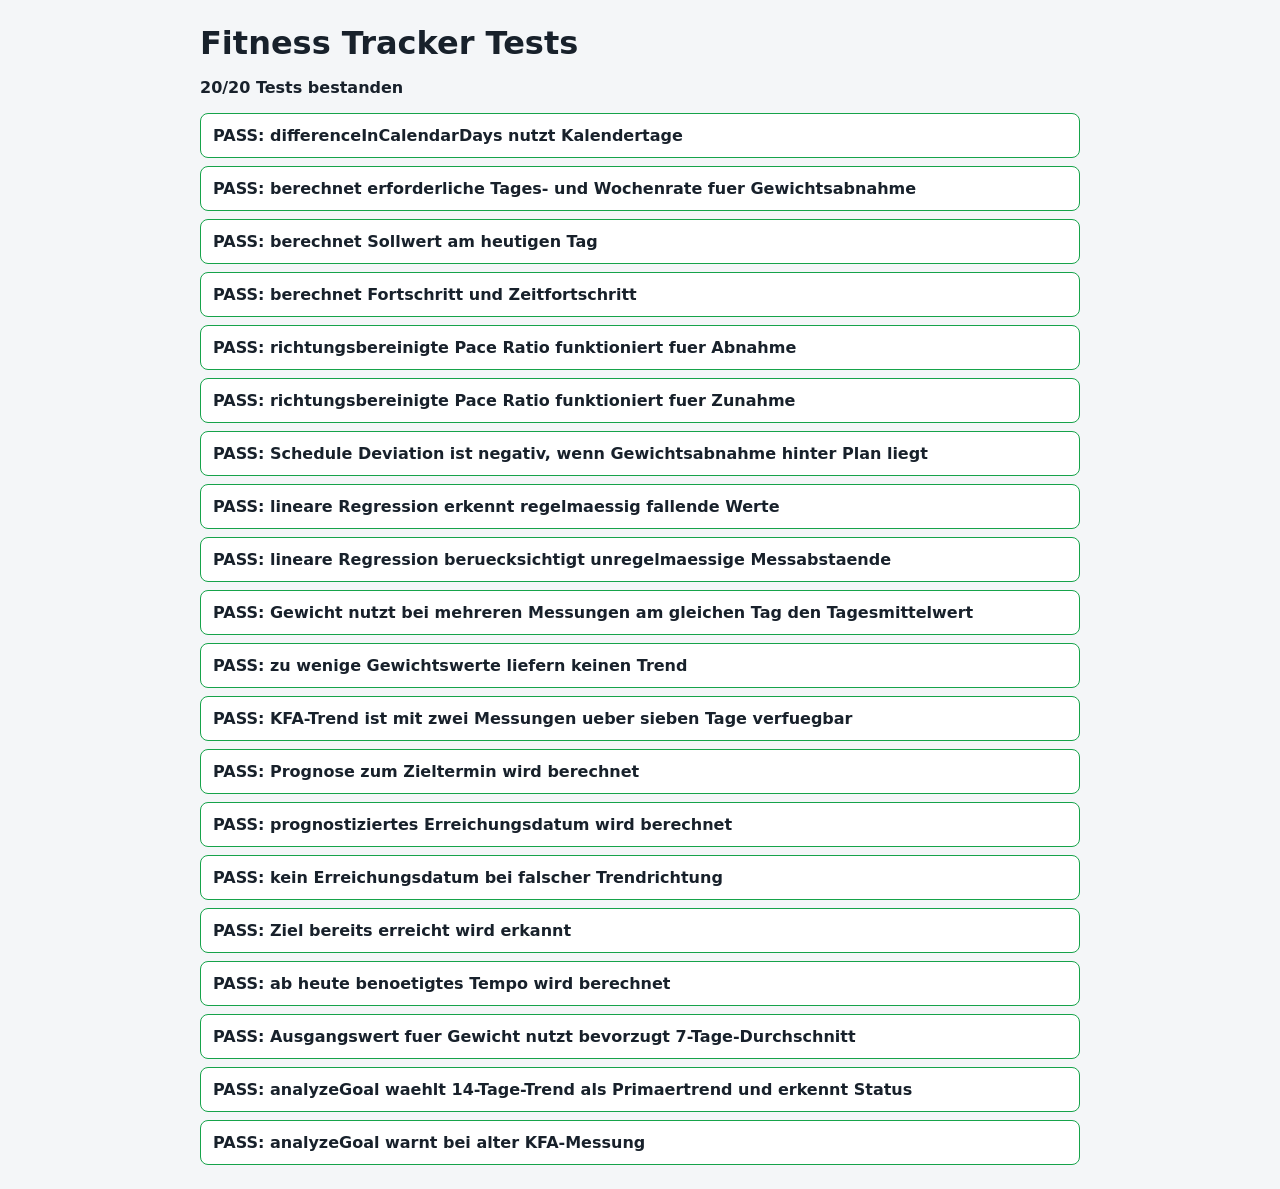
==== tests/test-runner.html @ df0ac574 "Add goal analysis core" ====
<!doctype html>
<html lang="de">
  <head>
    <meta charset="utf-8">
    <meta name="viewport" content="width=device-width, initial-scale=1">
    <title>Fitness Tracker Tests</title>
    <style>
      body {
        margin: 0;
        padding: 24px;
        background: #f4f6f8;
        color: #18212b;
        font-family: ui-sans-serif, system-ui, -apple-system, BlinkMacSystemFont, "Segoe UI", sans-serif;
      }

      main {
        max-width: 880px;
        margin: 0 auto;
      }

      h1 {
        margin: 0 0 16px;
      }

      .summary {
        margin: 0 0 16px;
        font-weight: 800;
      }

      .test-list {
        display: grid;
        gap: 8px;
      }

      .test {
        padding: 12px;
        border-radius: 8px;
        background: #ffffff;
        border: 1px solid #dbe3ec;
      }

      .test.pass {
        border-color: #16a34a;
      }

      .test.fail {
        border-color: #dc2626;
      }

      pre {
        overflow: auto;
        white-space: pre-wrap;
      }
    </style>
  </head>
  <body>
    <main>
      <h1>Fitness Tracker Tests</h1>
      <p id="summary" class="summary">Tests laufen...</p>
      <section id="results" class="test-list"></section>
    </main>

    <script type="module">
      import { runGoalTests } from "./goals.test.js";

      const summary = document.querySelector("#summary");
      const resultsContainer = document.querySelector("#results");
      const results = await runGoalTests();
      const failed = results.filter((result) => !result.passed);

      summary.textContent = `${results.length - failed.length}/${results.length} Tests bestanden`;
      resultsContainer.innerHTML = results.map((result) => `
        <article class="test ${result.passed ? "pass" : "fail"}">
          <strong>${result.passed ? "PASS" : "FAIL"}: ${result.name}</strong>
          ${result.error ? `<pre>${result.error.stack || result.error.message}</pre>` : ""}
        </article>
      `).join("");
    </script>
  </body>
</html>
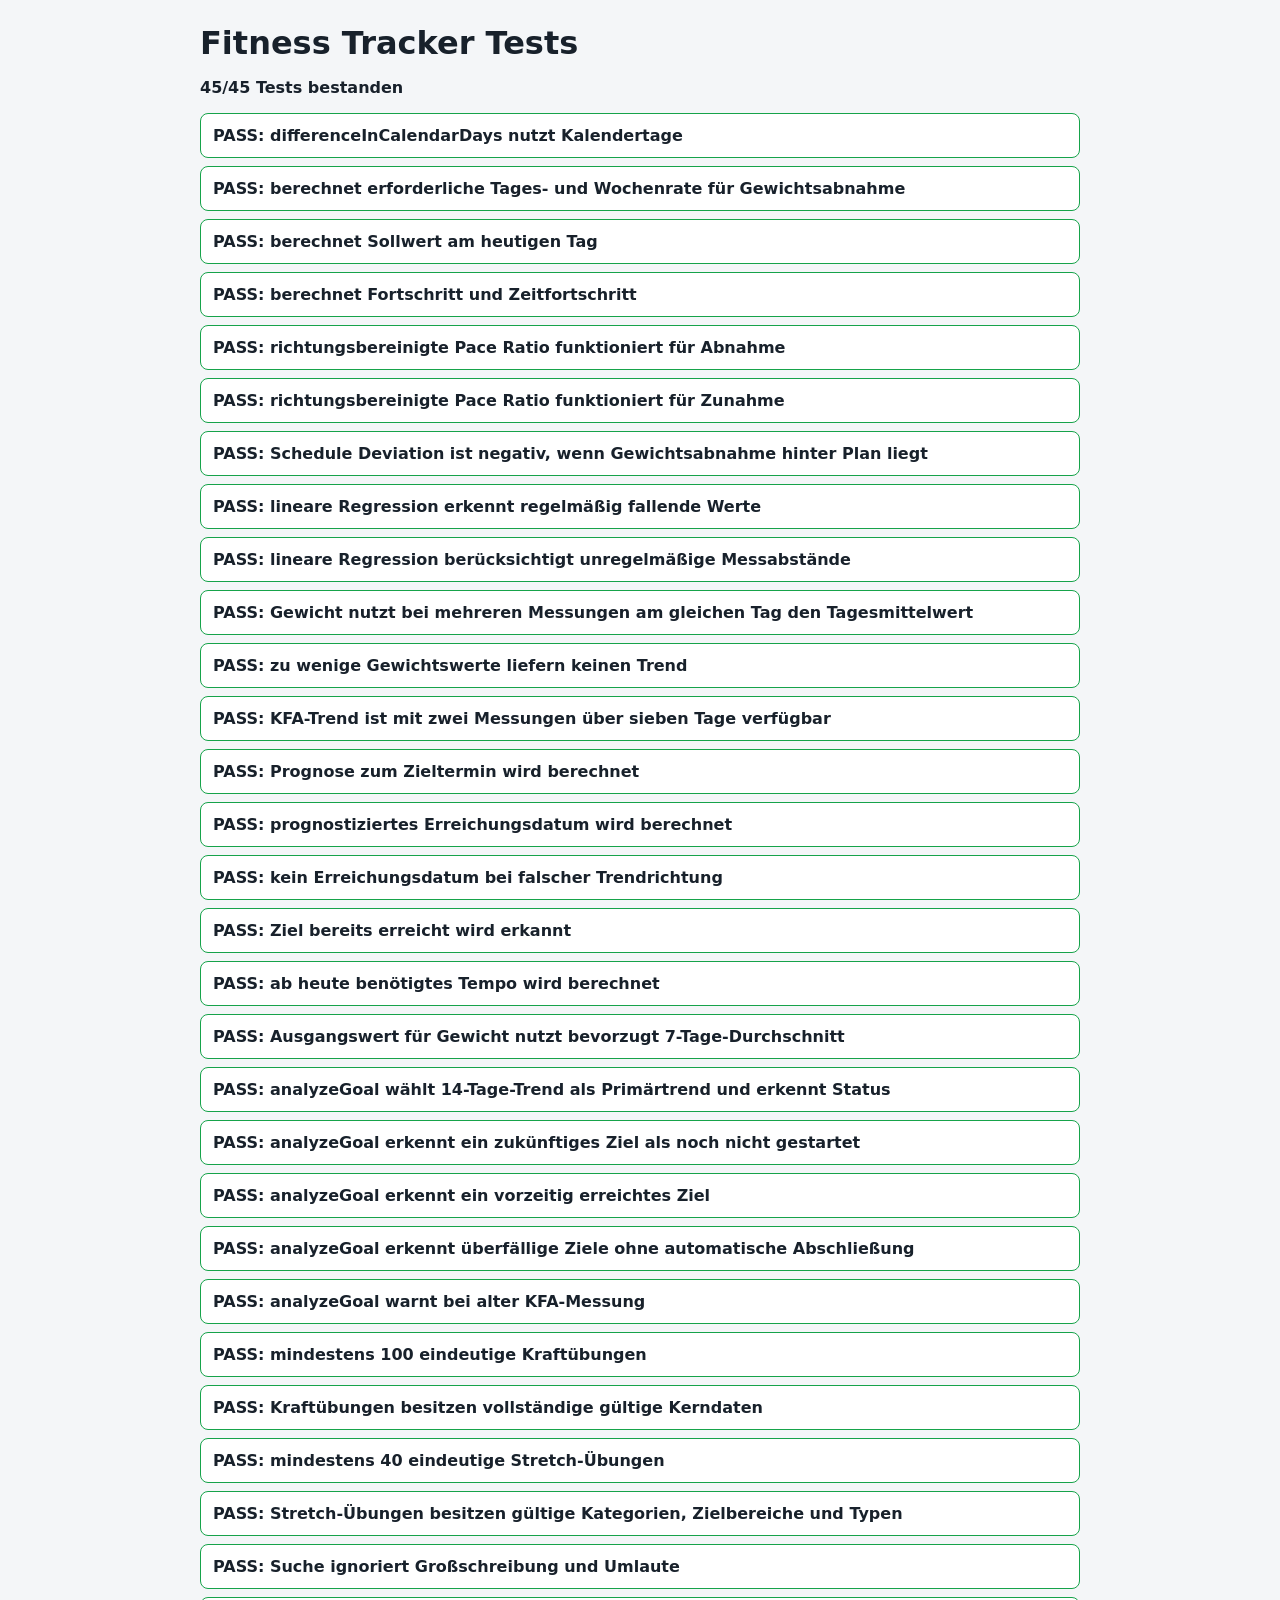
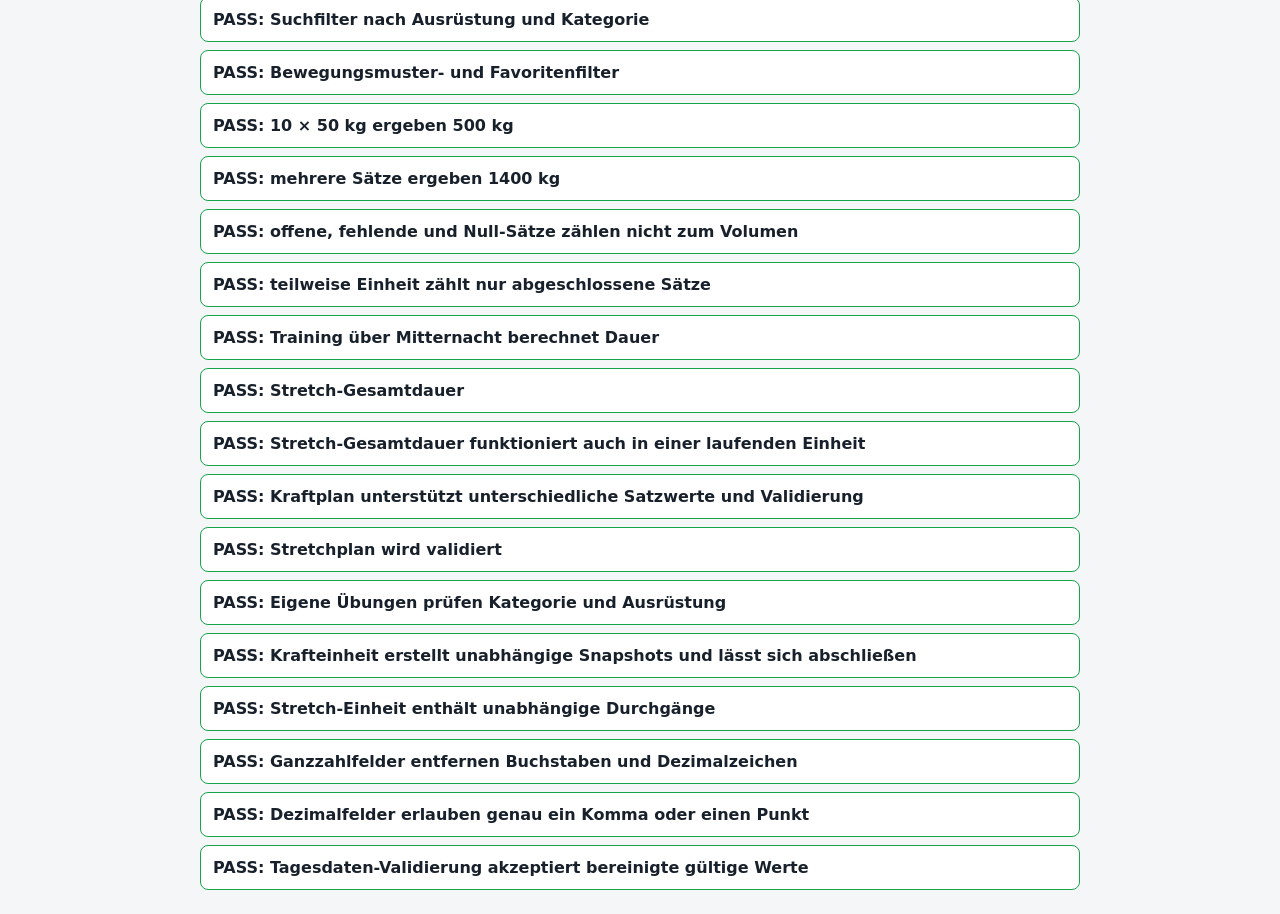
==== commit 3fdfc0da: "Add training workflows and refresh performance UI" ====
--- a/tests/test-runner.html
+++ b/tests/test-runner.html
@@ -62,10 +62,12 @@
 
     <script type="module">
       import { runGoalTests } from "./goals.test.js";
+      import { runInputTests } from "./input.test.js";
+      import { runTrainingTests } from "./training.test.js";
 
       const summary = document.querySelector("#summary");
       const resultsContainer = document.querySelector("#results");
-      const results = await runGoalTests();
+      const results = [...await runGoalTests(), ...await runTrainingTests(), ...await runInputTests()];
       const failed = results.filter((result) => !result.passed);
 
       summary.textContent = `${results.length - failed.length}/${results.length} Tests bestanden`;
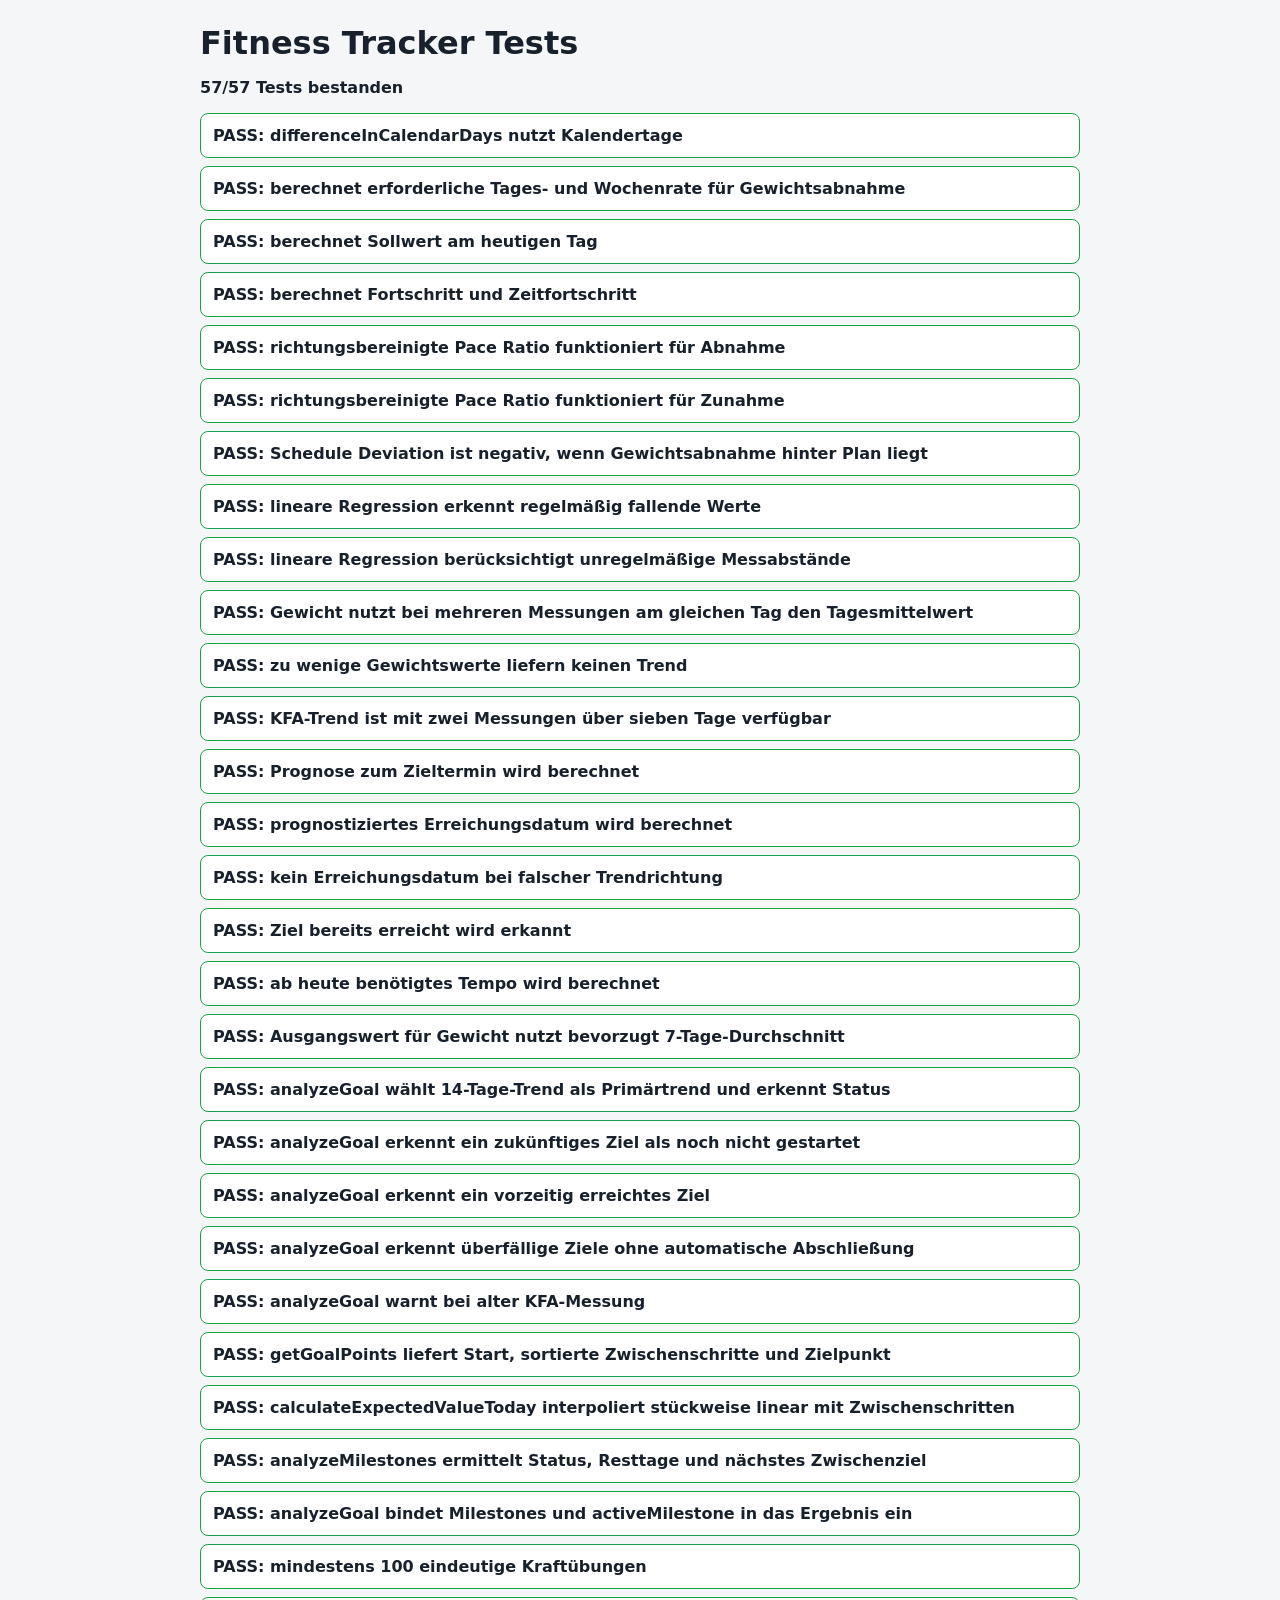
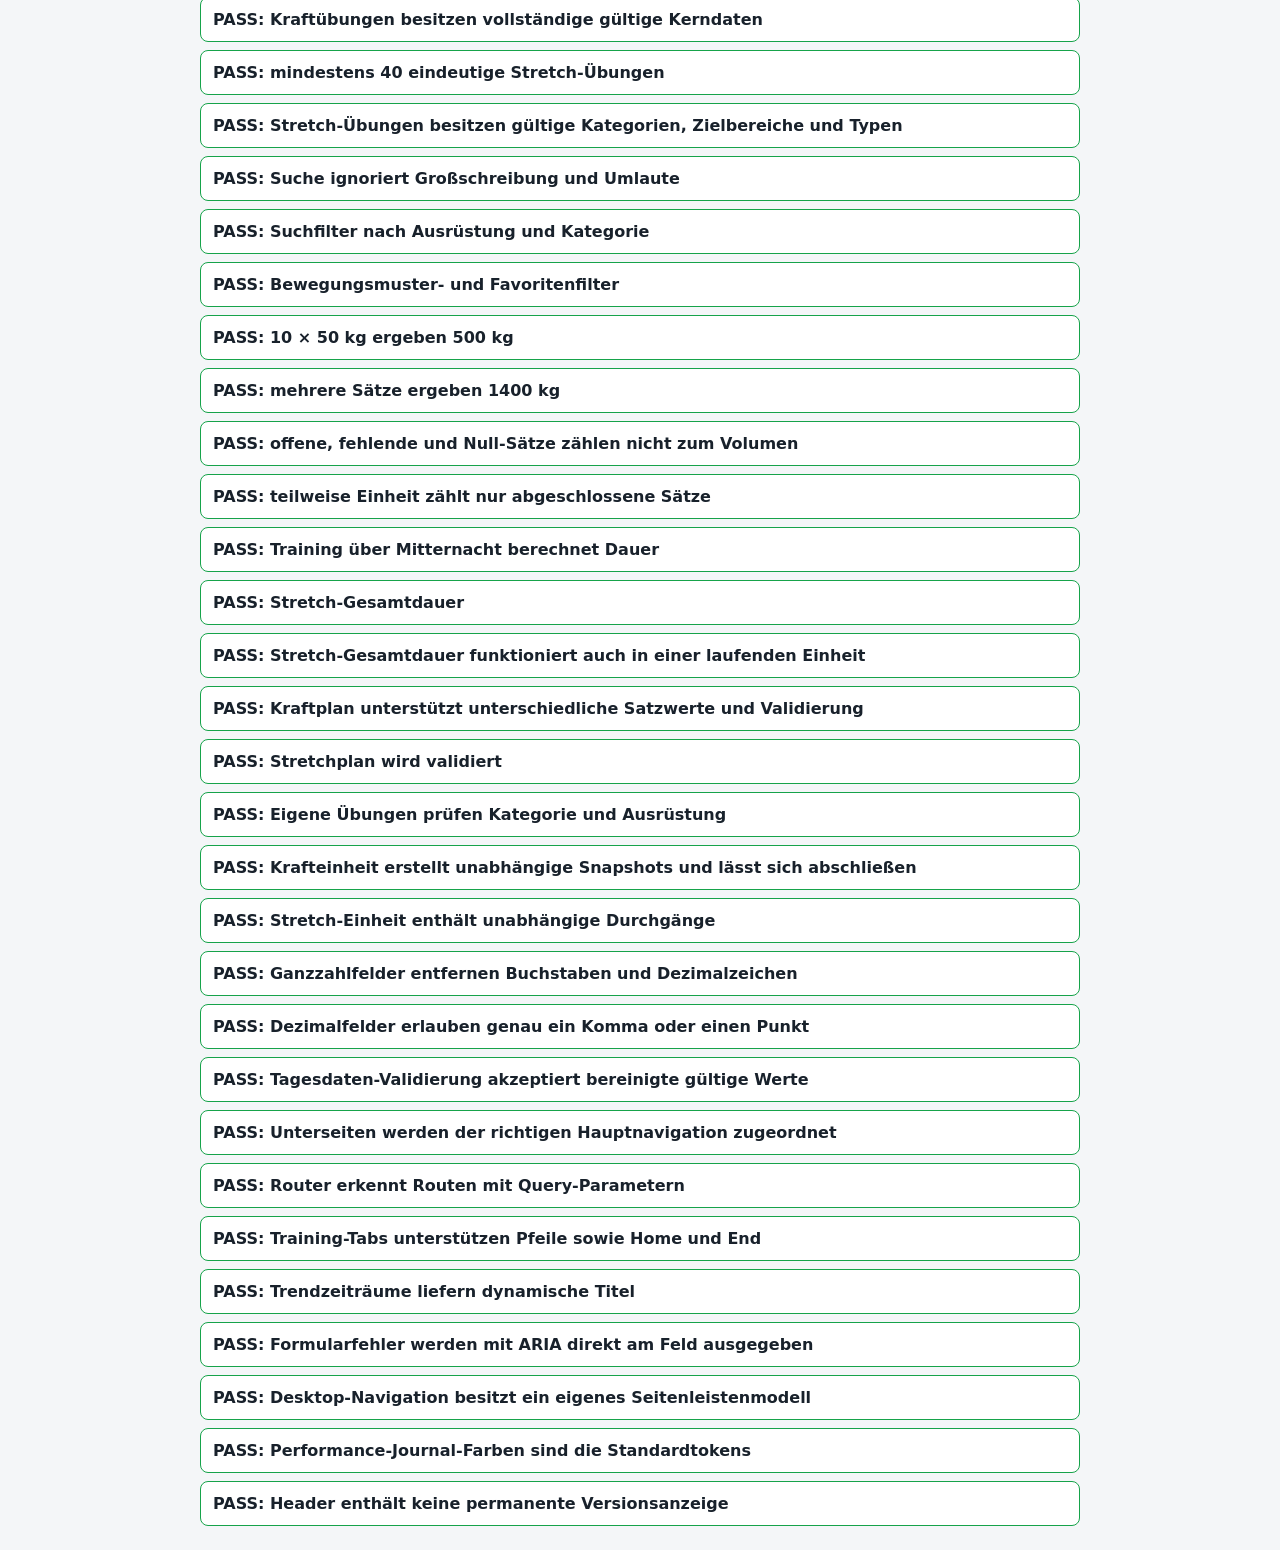
==== commit df045500: "feat(goals): add milestones support for weight and body fat goals" ====
--- a/tests/test-runner.html
+++ b/tests/test-runner.html
@@ -64,10 +64,11 @@
       import { runGoalTests } from "./goals.test.js";
       import { runInputTests } from "./input.test.js";
       import { runTrainingTests } from "./training.test.js";
+      import { runUiTests } from "./ui.test.js";
 
       const summary = document.querySelector("#summary");
       const resultsContainer = document.querySelector("#results");
-      const results = [...await runGoalTests(), ...await runTrainingTests(), ...await runInputTests()];
+      const results = [...await runGoalTests(), ...await runTrainingTests(), ...await runInputTests(), ...await runUiTests()];
       const failed = results.filter((result) => !result.passed);
 
       summary.textContent = `${results.length - failed.length}/${results.length} Tests bestanden`;
